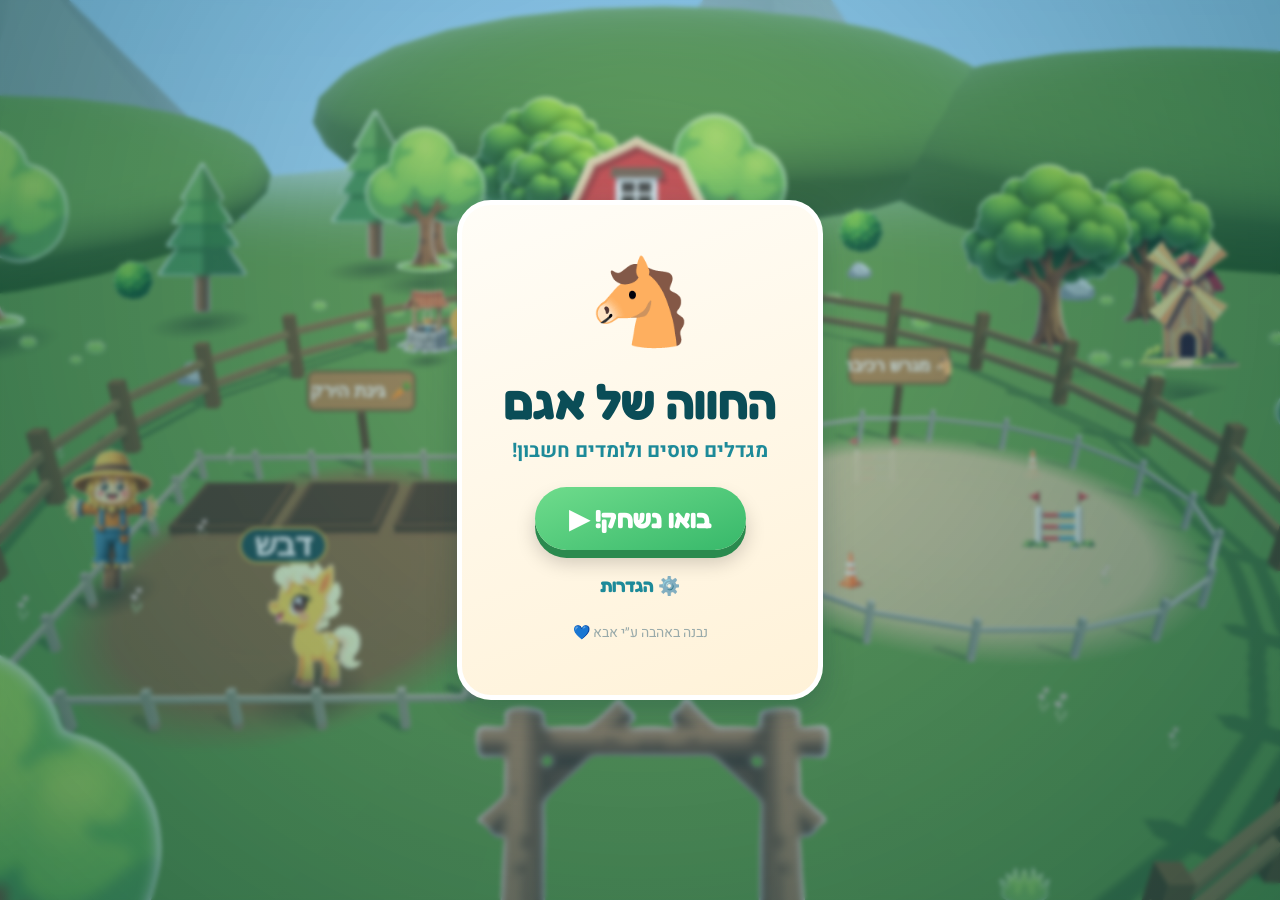
==== index.html @ 4f9771f7 "Agam's Horse Farm — 3D FarmVille-style math game for kids (Hebrew) 3D Three.js horse farm where ever" ====
<!DOCTYPE html>
<html lang="he" dir="rtl">
<head>
  <meta charset="UTF-8">
  <meta name="viewport" content="width=device-width, initial-scale=1.0, maximum-scale=1.0, user-scalable=no">
  <meta name="theme-color" content="#7ec8e3">
  <title>החווה של אגם 🐴</title>
  <link rel="stylesheet" href="css/style.css">
  <link rel="preconnect" href="https://fonts.googleapis.com">
  <link href="https://fonts.googleapis.com/css2?family=Heebo:wght@400;700;900&family=Fredoka:wght@500;600;700&display=swap" rel="stylesheet">
  <script type="importmap">
  {
    "imports": {
      "three": "./js/lib/three.module.min.js",
      "three/addons/": "./js/lib/addons/"
    }
  }
  </script>
</head>
<body>
  <canvas id="scene"></canvas>
  <div id="ui"></div>
  <div id="loading" class="loading-screen">
    <div class="spinner">🐴</div>
    <p>טוען את החווה...</p>
  </div>
  <script>
    // הסרת מסך טעינה — חסין: דעיכה ואז הסרה מוחלטת מה-DOM
    function hideLoader() {
      const l = document.getElementById('loading');
      if (!l) return;
      l.classList.add('hidden');
      setTimeout(() => { if (l && l.parentNode) l.parentNode.removeChild(l); }, 600);
    }
    window.addEventListener('load', () => setTimeout(hideLoader, 500));
    // גיבוי: גם אם load מתעכב, נסיר אחרי 3.5 שניות
    setTimeout(hideLoader, 3500);
  </script>
  <script type="module" src="js/main.js"></script>
</body>
</html>
---- css/style.css ----
/* === החווה של אגם — עיצוב === */
:root{
  --sky:#7ec8e3; --grass:#7ec850; --sun:#ffd24a;
  --petrol:#0a4d57; --teal:#1d8a99; --cream:#fff7e6;
  --pink:#ff8fb1; --gold:#ffcf4d; --green:#5fbf5f; --red:#ef6b6b;
  --ink:#0a3540;
  --shadow:0 10px 30px rgba(10,53,64,.25);
}
*{box-sizing:border-box;-webkit-tap-highlight-color:transparent;}
html,body{margin:0;height:100%;overflow:hidden;font-family:'Heebo',sans-serif;background:#a7d8ff;}
canvas#scene{position:fixed;inset:0;width:100%;height:100%;display:block;touch-action:none;}

#ui{position:fixed;inset:0;pointer-events:none;z-index:10;}
#ui button{font-family:'Fredoka','Heebo',sans-serif;cursor:pointer;border:none;}
.hidden{display:none !important;}

/* ---- מסך טעינה ---- */
.loading-screen{position:fixed;inset:0;z-index:50;display:flex;flex-direction:column;
  align-items:center;justify-content:center;background:linear-gradient(160deg,#7ec8e3,#bfe9c9);
  color:#fff;transition:opacity .5s;}
.loading-screen.hidden{opacity:0;pointer-events:none;display:flex !important;}
.spinner{font-size:80px;animation:bounce 1s infinite;}
.loading-screen p{font-size:22px;font-weight:700;text-shadow:0 2px 6px rgba(0,0,0,.2);}

/* ---- מסכים כלליים ---- */
.screen{position:fixed;inset:0;display:flex;align-items:center;justify-content:center;
  pointer-events:auto;z-index:20;}
.title-screen{background:radial-gradient(circle at 50% 30%,rgba(126,200,227,.25),rgba(10,77,87,.55));
  backdrop-filter:blur(2px);}
.title-card{background:linear-gradient(160deg,#fffdf7,#fff2d8);border-radius:34px;padding:38px 42px;
  text-align:center;box-shadow:var(--shadow);max-width:90vw;border:5px solid #fff;animation:pop .5s;}
.title-emoji{font-size:84px;animation:bounce 2s infinite;}
.game-title{font-family:'Fredoka';font-size:48px;color:var(--petrol);margin:6px 0;font-weight:700;}
.game-sub{font-size:20px;color:var(--teal);margin:0 0 22px;font-weight:700;}
.credit{font-size:14px;color:#9aa;margin-top:18px;}

.btn-big{font-size:26px;font-weight:700;color:#fff;background:linear-gradient(160deg,#ffb14d,#ff8a3d);
  padding:16px 34px;border-radius:40px;box-shadow:0 8px 0 #d9722a,0 12px 20px rgba(0,0,0,.2);
  transition:transform .1s,box-shadow .1s;display:block;margin:0 auto;}
.btn-big:active{transform:translateY(4px);box-shadow:0 4px 0 #d9722a;}
.btn-play{background:linear-gradient(160deg,#6fdc8c,#37b86a);box-shadow:0 8px 0 #2a8a4e,0 12px 20px rgba(0,0,0,.2);}
.btn-play:active{box-shadow:0 4px 0 #2a8a4e;}
.btn-ghost{margin-top:16px;background:transparent;color:var(--teal);font-size:18px;font-weight:700;
  padding:8px 16px;border-radius:20px;}

/* ---- HUD ---- */
.hud{position:fixed;inset:0;pointer-events:none;}
.topbar{position:absolute;top:0;left:0;right:0;display:flex;gap:10px;padding:12px 14px;
  align-items:flex-start;}
.stat{pointer-events:auto;background:rgba(255,255,255,.92);border-radius:22px;padding:8px 16px;
  display:flex;align-items:center;gap:8px;font-weight:900;font-size:22px;color:var(--ink);
  box-shadow:var(--shadow);border:3px solid #fff;}
.stat .ic{font-size:24px;}
.stat.level{flex-direction:column;align-items:stretch;gap:4px;min-width:120px;}
.stat.level>span:first-child{display:none;}
.stat.level{flex-direction:row;}
.xpbar{height:10px;width:70px;background:#e6e0cf;border-radius:6px;overflow:hidden;}
.xpfill{height:100%;width:0;background:linear-gradient(90deg,#ffd24a,#ff9d3d);transition:width .4s;}
.streak{background:linear-gradient(160deg,#ffd0a0,#ff9e6b);color:#7a2e00;}
.gear{pointer-events:auto;margin-right:auto;background:rgba(255,255,255,.92);width:48px;height:48px;
  border-radius:50%;font-size:24px;box-shadow:var(--shadow);border:3px solid #fff;}
.gear:active{transform:scale(.92);}

.bottombar{position:absolute;bottom:0;left:0;right:0;display:flex;align-items:center;
  justify-content:space-between;padding:14px 16px;gap:12px;}
.tip{pointer-events:none;background:rgba(10,77,87,.82);color:#fff;padding:10px 18px;border-radius:22px;
  font-size:17px;font-weight:700;box-shadow:var(--shadow);}
.btn-buy{pointer-events:auto;font-size:20px;font-weight:700;color:#fff;
  background:linear-gradient(160deg,#7bd0e0,#1d8a99);padding:14px 22px;border-radius:30px;
  box-shadow:0 6px 0 #126370,0 8px 16px rgba(0,0,0,.2);}
.btn-buy:active{transform:translateY(3px);box-shadow:0 3px 0 #126370;}

/* ---- שכבות כיסוי / כרטיסים ---- */
.overlay{position:fixed;inset:0;z-index:30;display:flex;align-items:center;justify-content:center;
  background:rgba(10,53,64,.45);pointer-events:auto;padding:16px;animation:fade .2s;}
.overlay.light{background:rgba(10,53,64,.3);}
.card{background:linear-gradient(165deg,#fffdf7,#fff1d6);border-radius:30px;padding:22px;
  width:min(440px,94vw);box-shadow:var(--shadow);border:5px solid #fff;position:relative;animation:pop .25s;}
.close{position:absolute;top:12px;left:14px;width:40px;height:40px;border-radius:50%;
  background:#ffe2e2;color:#d34a4a;font-size:20px;font-weight:900;box-shadow:0 3px 8px rgba(0,0,0,.15);}
.close:active{transform:scale(.9);}

/* כרטיס סוס */
.card-head{text-align:center;margin-bottom:14px;}
.big-face{font-size:54px;display:block;animation:bounce 2s infinite;}
.card-head h2{font-family:'Fredoka';font-size:30px;color:var(--petrol);margin:4px 0;}
.stage-tag{display:inline-block;background:var(--teal);color:#fff;font-weight:700;font-size:14px;
  padding:4px 14px;border-radius:14px;}
.bars{margin:8px 4px 16px;}
.barrow{display:flex;align-items:center;gap:10px;margin:8px 0;}
.barlbl{width:92px;font-size:15px;font-weight:700;color:var(--ink);}
.bartrack{flex:1;height:16px;background:#eee4cf;border-radius:10px;overflow:hidden;}
.barfill{height:100%;border-radius:10px;transition:width .4s;}
.acts{display:grid;grid-template-columns:1fr 1fr;gap:12px;}
.act{background:#fff;border-radius:22px;padding:14px 8px;display:flex;flex-direction:column;
  align-items:center;gap:6px;box-shadow:0 5px 0 #e7d8b0,0 8px 14px rgba(0,0,0,.1);
  transition:transform .1s,box-shadow .1s;position:relative;}
.act:active{transform:translateY(3px);box-shadow:0 2px 0 #e7d8b0;}
.act-ic{font-size:40px;}
.act-lbl{font-size:18px;font-weight:700;color:var(--petrol);}
.act.locked{opacity:.7;filter:grayscale(.4);}
.lock{font-size:12px;color:#b08;font-weight:700;}

/* ---- חלון תרגיל ---- */
.math-card{width:min(480px,95vw);}
.math-top{display:flex;justify-content:space-between;align-items:center;margin:6px 38px 6px 44px;}
.math-act{background:var(--gold);color:#7a4d00;font-weight:700;font-size:16px;padding:6px 16px;border-radius:16px;}
.speaker{background:#e8f4ff;width:44px;height:44px;border-radius:50%;font-size:22px;box-shadow:0 3px 8px rgba(0,0,0,.12);}
.speaker:active{transform:scale(.9);}
.question{text-align:center;font-family:'Fredoka';font-size:34px;font-weight:700;color:var(--petrol);
  margin:14px 8px;line-height:1.3;}
.visual{display:flex;justify-content:center;margin:6px 0 16px;min-height:10px;}
.emoji-row{display:flex;flex-wrap:wrap;align-items:center;justify-content:center;gap:6px;max-width:100%;}
.em{font-size:38px;line-height:1;transition:opacity .3s;}
.em.gone{opacity:.22;position:relative;}
.em.gone::after{content:"✖";position:absolute;inset:0;display:flex;align-items:center;
  justify-content:center;color:#e04a4a;font-size:30px;font-weight:900;}
.grp{display:inline-flex;flex-wrap:wrap;gap:4px;padding:6px 10px;background:rgba(255,255,255,.6);border-radius:16px;}
.opsign{font-size:30px;margin:0 4px;}
.choices{display:grid;grid-template-columns:1fr 1fr;gap:14px;margin:6px 4px;}
.choice{font-family:'Fredoka';font-size:38px;font-weight:700;color:var(--petrol);background:#fff;
  border-radius:22px;padding:18px 0;box-shadow:0 6px 0 #e7d8b0,0 8px 14px rgba(0,0,0,.1);
  transition:transform .08s,box-shadow .08s,background .2s;}
.choice:active{transform:translateY(3px);box-shadow:0 3px 0 #e7d8b0;}
.choice.correct{background:linear-gradient(160deg,#8ce99a,#4cc46a);color:#fff;box-shadow:0 6px 0 #2f8a4a;animation:pop .3s;}
.choice.wrong{background:#ffd9d9;animation:shake .4s;}
.choice.glow{box-shadow:0 0 0 4px #ffd24a,0 6px 0 #e7d8b0;animation:glowpulse 1s infinite;}
.hint-btn{display:block;margin:8px auto 0;background:#fff3cf;color:#a07400;font-weight:700;font-size:16px;
  padding:8px 20px;border-radius:18px;box-shadow:0 3px 8px rgba(0,0,0,.1);}
.hint-text{text-align:center;margin-top:10px;color:var(--teal);font-weight:700;font-size:17px;
  background:#eef9ff;padding:8px 14px;border-radius:14px;}

/* ---- הודעות ---- */
.toast{position:fixed;top:80px;left:50%;transform:translateX(-50%);
  background:rgba(10,77,87,.92);color:#fff;font-weight:700;font-size:18px;padding:12px 24px;
  border-radius:24px;box-shadow:var(--shadow);z-index:40;opacity:0;transition:opacity .35s,top .35s;pointer-events:none;
  white-space:nowrap;max-width:90vw;overflow:hidden;text-overflow:ellipsis;}
.toast.show{opacity:1;top:96px;}
.toast.big{font-size:22px;background:linear-gradient(160deg,#ffb14d,#ff7a3d);top:42%;}
.toast.big.show{top:40%;}

/* ---- עלייה ברמה ---- */
.celebrate{background:rgba(10,53,64,.6);}
.levelup{background:linear-gradient(165deg,#fff7e0,#ffe1a8);border-radius:30px;padding:34px 40px;
  text-align:center;box-shadow:var(--shadow);border:5px solid #fff;animation:pop .4s;}
.lu-star{font-size:88px;animation:spin 2s linear infinite;}
.levelup h2{font-family:'Fredoka';font-size:34px;color:#d9722a;margin:8px 0;}
.levelup p{font-size:20px;color:var(--petrol);font-weight:700;margin-bottom:18px;}

/* ---- הגדרות ---- */
.settings-card h2{font-family:'Fredoka';text-align:center;color:var(--petrol);margin:6px 0 18px;}
.set-row{display:flex;align-items:center;justify-content:space-between;padding:10px 6px;
  border-bottom:2px dashed #eadfc4;font-size:18px;font-weight:700;color:var(--ink);}
.age-pick{display:flex;gap:8px;}
.age-pick button{width:46px;height:46px;border-radius:50%;font-size:20px;font-weight:700;
  background:#fff;color:var(--teal);box-shadow:0 3px 8px rgba(0,0,0,.12);}
.age-pick button.on{background:var(--teal);color:#fff;transform:scale(1.05);}
.toggle{background:var(--green);color:#fff;font-weight:700;font-size:16px;padding:8px 20px;border-radius:18px;}
.toggle.off{background:#c9c9c9;}
.btn-reset{display:block;width:100%;margin-top:18px;background:#ffe2e2;color:#d34a4a;font-weight:700;
  font-size:17px;padding:12px;border-radius:20px;}

/* ---- חשבון / ענן ---- */
.auth-block{margin-top:14px;padding-top:12px;border-top:2px dashed #eadfc4;}
.auth-title{font-weight:700;color:var(--petrol);font-size:17px;margin-bottom:4px;}
.auth-note{font-size:13px;color:#8a8a7a;margin-bottom:10px;line-height:1.4;}
.auth-status{font-size:16px;color:var(--petrol);margin-bottom:10px;}
.auth-in{display:block;width:100%;margin:6px 0;padding:11px 14px;border-radius:14px;border:2px solid #e6dcc2;
  font-size:16px;font-family:'Heebo',sans-serif;background:#fffdf8;}
.auth-in:focus{outline:none;border-color:var(--teal);}
.auth-row{display:flex;gap:10px;margin-top:8px;}
.auth-btn{flex:1;font-weight:700;font-size:16px;padding:11px;border-radius:16px;color:#fff;}
.auth-btn.up{background:linear-gradient(160deg,#6fdc8c,#37b86a);box-shadow:0 4px 0 #2a8a4e;}
.auth-btn.in{background:linear-gradient(160deg,#7bd0e0,#1d8a99);box-shadow:0 4px 0 #126370;}
.auth-btn.out{width:100%;background:#ffe2e2;color:#d34a4a;}
.auth-btn:active{transform:translateY(2px);}
.auth-msg{margin-top:8px;font-size:14px;font-weight:700;min-height:18px;text-align:center;}
.auth-msg.ok{color:#2a8a4e;}
.auth-msg.err{color:#d34a4a;}

/* ---- אנימציות ---- */
@keyframes bounce{0%,100%{transform:translateY(0)}50%{transform:translateY(-12px)}}
@keyframes pop{0%{transform:scale(.7);opacity:0}100%{transform:scale(1);opacity:1}}
@keyframes fade{from{opacity:0}to{opacity:1}}
@keyframes shake{0%,100%{transform:translateX(0)}25%{transform:translateX(-8px)}75%{transform:translateX(8px)}}
@keyframes spin{from{transform:rotate(0)}to{transform:rotate(360deg)}}
@keyframes glowpulse{0%,100%{box-shadow:0 0 0 4px #ffd24a,0 6px 0 #e7d8b0}50%{box-shadow:0 0 0 8px #ffe48a,0 6px 0 #e7d8b0}}

/* ---- חנות ---- */
.shop-card{width:min(560px,96vw);max-height:90vh;display:flex;flex-direction:column;}
.shop-title{font-family:'Fredoka';text-align:center;color:var(--petrol);margin:2px 0 4px;}
.coin-pill{align-self:center;background:var(--gold);color:#7a4d00;font-weight:900;font-size:18px;
  padding:4px 18px;border-radius:18px;margin-bottom:10px;}
.shop-tabs{display:flex;gap:6px;justify-content:center;flex-wrap:wrap;margin-bottom:12px;}
.shop-tab{background:#fff;color:var(--teal);font-weight:700;font-size:15px;padding:8px 12px;border-radius:16px;
  box-shadow:0 3px 7px rgba(0,0,0,.1);}
.shop-tab.on{background:var(--teal);color:#fff;}
.shop-grid{display:grid;grid-template-columns:repeat(3,1fr);gap:12px;overflow-y:auto;padding:4px;}
.shop-item{background:#fff;border-radius:18px;padding:10px 6px;display:flex;flex-direction:column;
  align-items:center;gap:6px;box-shadow:0 4px 0 #e7d8b0,0 6px 12px rgba(0,0,0,.08);}
.shop-thumb{width:74px;height:74px;display:flex;align-items:center;justify-content:center;position:relative;}
.shop-thumb img{max-width:100%;max-height:100%;object-fit:contain;}
.thumb-emoji{position:absolute;font-size:40px;}
.shop-name{font-size:15px;font-weight:700;color:var(--petrol);text-align:center;line-height:1.1;min-height:32px;
  display:flex;align-items:center;}
.buy-btn{background:linear-gradient(160deg,#6fdc8c,#37b86a);color:#fff;font-weight:700;font-size:16px;
  padding:8px 16px;border-radius:16px;box-shadow:0 4px 0 #2a8a4e;}
.buy-btn:active{transform:translateY(2px);box-shadow:0 2px 0 #2a8a4e;}
.buy-btn.cant{background:#cfcfcf;box-shadow:0 4px 0 #a8a8a8;}
.shop-empty{grid-column:1/-1;text-align:center;font-size:20px;font-weight:700;color:var(--teal);padding:30px;}

/* ---- בורר גידול ---- */
.crop-card{width:min(440px,94vw);}
.crop-card h2{font-family:'Fredoka';text-align:center;color:var(--petrol);margin:6px 0 14px;}
.crop-grid{display:grid;grid-template-columns:1fr 1fr;gap:12px;max-height:60vh;overflow-y:auto;padding:2px;}
.crop-opt{background:#fff;border-radius:18px;padding:12px 6px;display:flex;flex-direction:column;
  align-items:center;gap:4px;box-shadow:0 4px 0 #e7d8b0,0 6px 12px rgba(0,0,0,.08);}
.crop-opt:active{transform:translateY(2px);box-shadow:0 2px 0 #e7d8b0;}
.crop-opt img{width:60px;height:60px;object-fit:contain;}
.crop-name{font-size:18px;font-weight:700;color:var(--petrol);}
.crop-cost{font-size:15px;font-weight:700;color:#a07400;background:#fff3cf;padding:2px 12px;border-radius:12px;}
.crop-opt.cant,.shop-item .buy-btn.cant{opacity:.7;}

@media (max-width:420px){
  .game-title{font-size:38px;}
  .question{font-size:28px;}
  .choice{font-size:32px;}
  .act-ic{font-size:34px;}
  .shop-grid{grid-template-columns:repeat(2,1fr);}
}
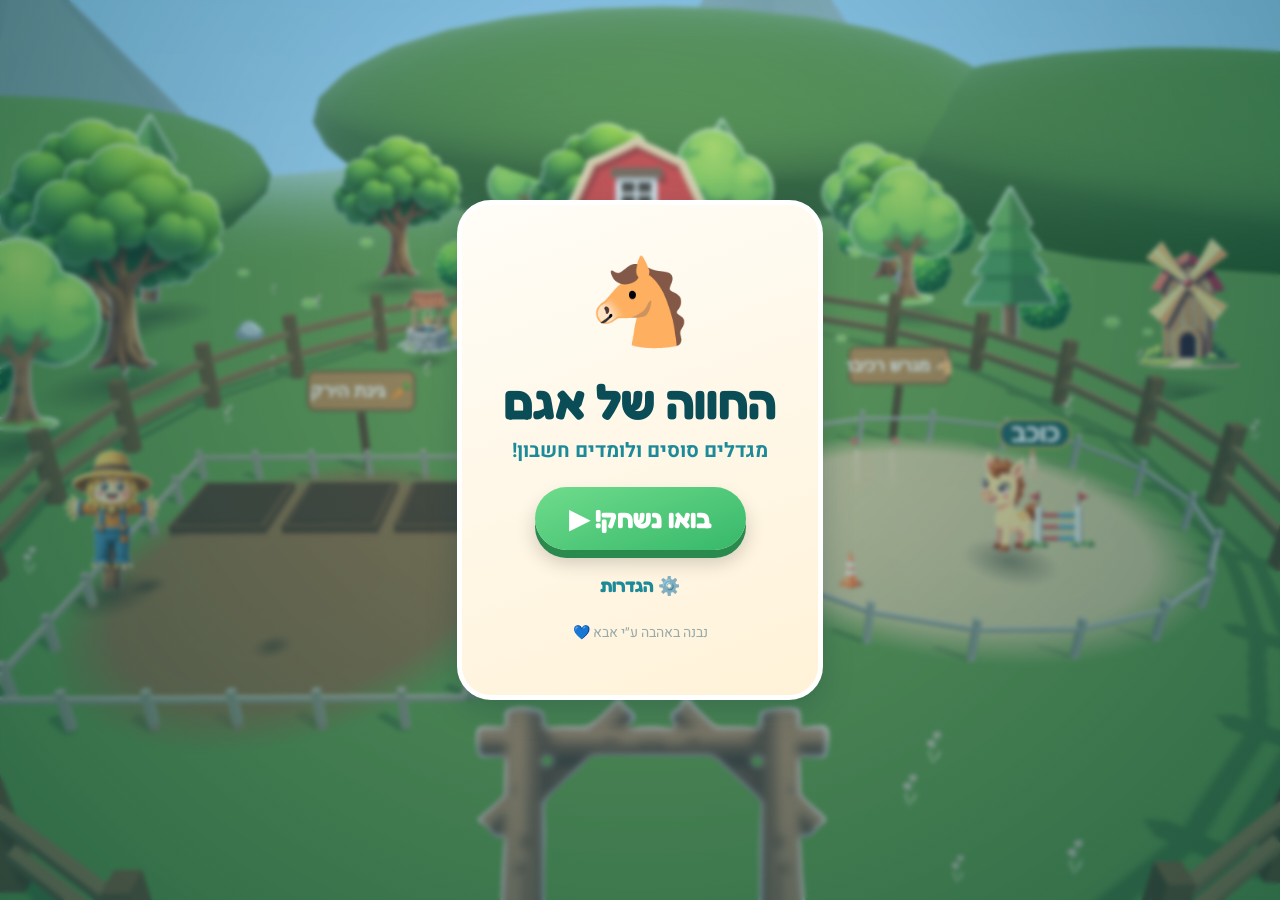
==== commit 46280914: "Day/night cycle + PWA (installable, offline) + fullscreen - Smooth ~4min day/night cycle: sky tint, " ====
--- a/index.html
+++ b/index.html
@@ -5,6 +5,12 @@
   <meta name="viewport" content="width=device-width, initial-scale=1.0, maximum-scale=1.0, user-scalable=no">
   <meta name="theme-color" content="#7ec8e3">
   <title>החווה של אגם 🐴</title>
+  <link rel="manifest" href="manifest.webmanifest">
+  <link rel="apple-touch-icon" href="assets/icon-180.png">
+  <meta name="mobile-web-app-capable" content="yes">
+  <meta name="apple-mobile-web-app-capable" content="yes">
+  <meta name="apple-mobile-web-app-status-bar-style" content="black-translucent">
+  <meta name="apple-mobile-web-app-title" content="החווה של אגם">
   <link rel="stylesheet" href="css/style.css">
   <link rel="preconnect" href="https://fonts.googleapis.com">
   <link href="https://fonts.googleapis.com/css2?family=Heebo:wght@400;700;900&family=Fredoka:wght@500;600;700&display=swap" rel="stylesheet">
@@ -35,6 +41,10 @@
     window.addEventListener('load', () => setTimeout(hideLoader, 500));
     // גיבוי: גם אם load מתעכב, נסיר אחרי 3.5 שניות
     setTimeout(hideLoader, 3500);
+    // Service Worker — עבודה גם בלי אינטרנט
+    if ('serviceWorker' in navigator) {
+      window.addEventListener('load', () => navigator.serviceWorker.register('sw.js').catch(() => {}));
+    }
   </script>
   <script type="module" src="js/main.js"></script>
 </body>
--- a/css/style.css
+++ b/css/style.css
@@ -57,7 +57,8 @@
 .xpbar{height:10px;width:70px;background:#e6e0cf;border-radius:6px;overflow:hidden;}
 .xpfill{height:100%;width:0;background:linear-gradient(90deg,#ffd24a,#ff9d3d);transition:width .4s;}
 .streak{background:linear-gradient(160deg,#ffd0a0,#ff9e6b);color:#7a2e00;}
-.gear{pointer-events:auto;margin-right:auto;background:rgba(255,255,255,.92);width:48px;height:48px;
+.left-tools{margin-right:auto;display:flex;gap:8px;pointer-events:none;}
+.gear{pointer-events:auto;background:rgba(255,255,255,.92);width:48px;height:48px;
   border-radius:50%;font-size:24px;box-shadow:var(--shadow);border:3px solid #fff;}
 .gear:active{transform:scale(.92);}
 
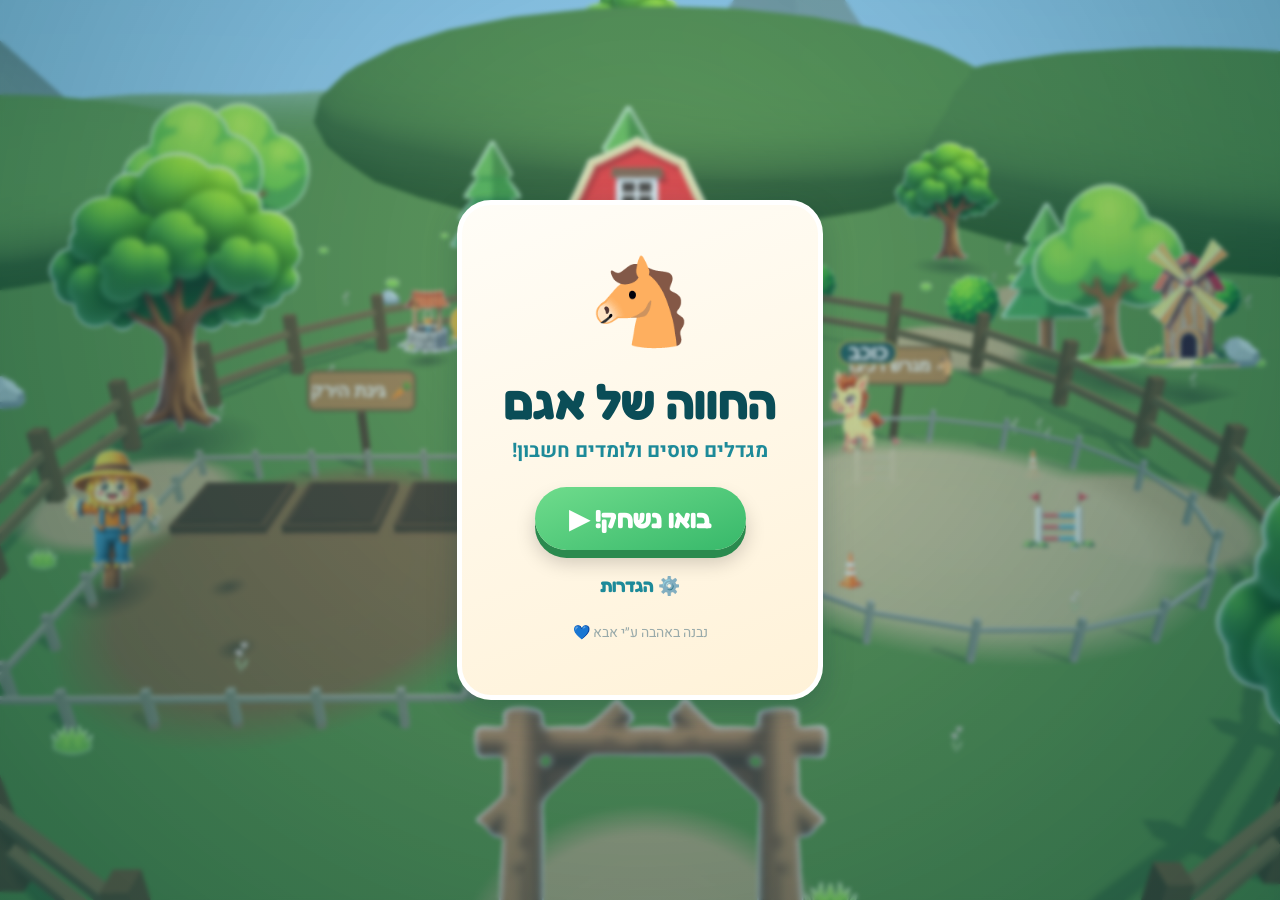
==== commit a4df1361: "עולם חברתי: שער כניסה + חוות לכל חברה + ביקורים - דף הבית הוא עכשיו הרשמה/כניסה (שם, מייל, סיסמה) - " ====
--- a/index.html
+++ b/index.html
@@ -38,9 +38,9 @@
       l.classList.add('hidden');
       setTimeout(() => { if (l && l.parentNode) l.parentNode.removeChild(l); }, 600);
     }
-    window.addEventListener('load', () => setTimeout(hideLoader, 500));
-    // גיבוי: גם אם load מתעכב, נסיר אחרי 3.5 שניות
-    setTimeout(hideLoader, 3500);
+    window.hideLoader = hideLoader;   // main.js מסיר כשמסך הפתיחה/כניסה מוכן
+    // גיבוי: גם אם boot נתקע, נסיר אחרי 9 שניות
+    setTimeout(hideLoader, 9000);
     // Service Worker — עבודה גם בלי אינטרנט
     if ('serviceWorker' in navigator) {
       window.addEventListener('load', () => navigator.serviceWorker.register('sw.js').catch(() => {}));
--- a/css/style.css
+++ b/css/style.css
@@ -179,6 +179,44 @@
 .auth-msg.ok{color:#2a8a4e;}
 .auth-msg.err{color:#d34a4a;}
 
+/* ---- כפתור כיף + תפריט ---- */
+.btn-fun{pointer-events:auto;width:54px;height:54px;border-radius:50%;font-size:26px;
+  background:linear-gradient(160deg,#ffd76a,#ff9e3d);box-shadow:0 5px 0 #d9722a,0 6px 12px rgba(0,0,0,.2);}
+.btn-fun:active{transform:translateY(3px);box-shadow:0 2px 0 #d9722a;}
+.fun-card{width:min(380px,92vw);text-align:center;}
+.fun-card h2{font-family:'Fredoka';color:var(--petrol);margin:6px 0 16px;}
+.fun-opt{display:block;width:100%;margin:10px 0;font-size:20px;font-weight:700;color:#fff;padding:16px;
+  border-radius:20px;background:linear-gradient(160deg,#7bd0e0,#1d8a99);box-shadow:0 5px 0 #126370;}
+.fun-opt:active{transform:translateY(3px);box-shadow:0 2px 0 #126370;}
+
+/* ---- משימות ---- */
+.quests-card{width:min(440px,94vw);}
+.quests-card h2{font-family:'Fredoka';text-align:center;color:var(--petrol);margin:6px 0 14px;}
+.quest{background:#fff;border-radius:18px;padding:12px 14px;margin:10px 0;box-shadow:0 4px 0 #e7d8b0;}
+.quest.done{background:#eafbe9;}
+.quest-top{display:flex;justify-content:space-between;font-weight:700;color:var(--ink);font-size:16px;}
+.qnum{color:var(--teal);}
+.qbar{height:12px;background:#eee4cf;border-radius:8px;overflow:hidden;margin:8px 0 4px;}
+.qfill{height:100%;background:linear-gradient(90deg,#ffd24a,#ff9d3d);border-radius:8px;transition:width .4s;}
+.quest-reward{font-size:13px;color:#a07400;font-weight:700;}
+
+/* ---- גלגל מזל ---- */
+.spin-card{width:min(380px,92vw);text-align:center;}
+.spin-card h2{font-family:'Fredoka';color:var(--petrol);margin:6px 0 14px;}
+.wheel-wrap{display:flex;justify-content:center;margin:10px 0;}
+.wheel{width:140px;height:140px;border-radius:50%;font-size:64px;display:flex;align-items:center;justify-content:center;
+  background:conic-gradient(#ffd24a,#ff9e3d,#6fdc8c,#7bd0e0,#ff8fb1,#ffd24a);box-shadow:0 6px 16px rgba(0,0,0,.2);
+  border:6px solid #fff;}
+.spin-msg{font-size:18px;font-weight:700;color:var(--petrol);margin:12px 0;min-height:24px;}
+@keyframes spinwheel{0%{transform:rotate(0)}100%{transform:rotate(1440deg)}}
+
+/* ---- פס מירוץ ---- */
+.race-bar{position:fixed;top:74px;left:50%;transform:translateX(-50%);width:min(560px,92vw);z-index:35;pointer-events:none;}
+.race-track{direction:ltr;position:relative;height:46px;background:rgba(255,255,255,.92);border-radius:23px;
+  border:3px solid #fff;box-shadow:var(--shadow);}
+.race-horse{position:absolute;left:0;top:50%;transform:translateY(-50%);font-size:32px;transition:left .35s ease-out;}
+.race-flag{position:absolute;right:8px;top:50%;transform:translateY(-50%);font-size:28px;}
+
 /* ---- אנימציות ---- */
 @keyframes bounce{0%,100%{transform:translateY(0)}50%{transform:translateY(-12px)}}
 @keyframes pop{0%{transform:scale(.7);opacity:0}100%{transform:scale(1);opacity:1}}
@@ -210,6 +248,18 @@
 .buy-btn.cant{background:#cfcfcf;box-shadow:0 4px 0 #a8a8a8;}
 .shop-empty{grid-column:1/-1;text-align:center;font-size:20px;font-weight:700;color:var(--teal);padding:30px;}
 
+/* מוכרת + בועת דיבור */
+.shop-keeper{display:flex;align-items:center;gap:10px;margin:2px 0 8px;}
+.shop-keeper img{width:78px;height:78px;object-fit:contain;flex-shrink:0;animation:bob 2.5s ease-in-out infinite;}
+@keyframes bob{0%,100%{transform:translateY(0)}50%{transform:translateY(-5px)}}
+.keeper-bubble{flex:1;background:#fff;border:3px solid var(--gold);border-radius:18px;padding:9px 14px;
+  font-size:15px;font-weight:700;color:var(--petrol);box-shadow:0 3px 8px rgba(0,0,0,.1);min-height:24px;}
+/* מדפי עץ */
+.shop-grid.shelf{background:linear-gradient(180deg,#c89a5e,#b3823f);
+  background-image:repeating-linear-gradient(180deg,rgba(0,0,0,0) 0,rgba(0,0,0,0) 86px,rgba(90,60,25,.55) 86px,rgba(90,60,25,.55) 94px);
+  border-radius:16px;padding:14px 12px;box-shadow:inset 0 2px 10px rgba(0,0,0,.25);}
+.shop-grid.shelf .shop-item{box-shadow:0 5px 0 #8a5a2b,0 7px 10px rgba(0,0,0,.18);}
+
 /* ---- בורר גידול ---- */
 .crop-card{width:min(440px,94vw);}
 .crop-card h2{font-family:'Fredoka';text-align:center;color:var(--petrol);margin:6px 0 14px;}
@@ -222,6 +272,47 @@
 .crop-cost{font-size:15px;font-weight:700;color:#a07400;background:#fff3cf;padding:2px 12px;border-radius:12px;}
 .crop-opt.cant,.shop-item .buy-btn.cant{opacity:.7;}
 
+/* ---- הלבשת סוס ---- */
+.dress-btn{display:block;width:100%;margin-top:12px;background:linear-gradient(160deg,#ff9ed0,#ff6fae);color:#fff;
+  font-weight:700;font-size:17px;padding:12px;border-radius:18px;box-shadow:0 4px 0 #cc4f88;}
+.dress-btn:active{transform:translateY(2px);box-shadow:0 2px 0 #cc4f88;}
+.acc-card{width:min(380px,92vw);text-align:center;}
+.acc-card h2{font-family:'Fredoka';color:var(--petrol);margin:6px 0 14px;}
+.acc-grid{display:grid;grid-template-columns:repeat(4,1fr);gap:10px;}
+.acc-opt{font-size:34px;padding:12px 0;border-radius:16px;background:#fff;box-shadow:0 4px 0 #e7d8b0;}
+.acc-opt.on{background:#fff3cf;box-shadow:0 0 0 3px var(--gold),0 4px 0 #e7d8b0;}
+.acc-opt.none{color:#d34a4a;}
+.acc-opt:active{transform:translateY(2px);}
+
+/* ---- מפת העולם הפתוח ---- */
+.map-card{width:min(440px,94vw);}
+.map-card h2{font-family:'Fredoka';text-align:center;color:var(--petrol);margin:6px 0 16px;}
+.map-grid{display:grid;grid-template-columns:1fr 1fr;gap:14px;}
+.map-area{background:linear-gradient(160deg,#bfe9c9,#8fd6a8);border-radius:22px;padding:18px 8px;
+  display:flex;flex-direction:column;align-items:center;gap:6px;box-shadow:0 5px 0 #5fa877;}
+.map-area:active{transform:translateY(3px);box-shadow:0 2px 0 #5fa877;}
+.map-area.here{background:linear-gradient(160deg,#ffe6a0,#ffce5e);box-shadow:0 5px 0 #d9a82a;}
+.map-area.locked{filter:grayscale(.6);opacity:.7;}
+.map-emoji{font-size:46px;}
+.map-name{font-size:20px;font-weight:900;color:var(--petrol);}
+.map-tag{font-size:13px;font-weight:700;color:#0a4d57;background:rgba(255,255,255,.6);padding:3px 12px;border-radius:12px;}
+
+/* ---- מחוון מיקום ---- */
+.loc-chip{position:absolute;top:70px;left:50%;transform:translateX(-50%);pointer-events:none;z-index:11;
+  background:rgba(255,255,255,.92);border:3px solid #fff;border-radius:20px;padding:6px 18px;
+  font-weight:900;font-size:17px;color:var(--petrol);box-shadow:var(--shadow);white-space:nowrap;}
+
+/* ---- יומן הרפתקאות ---- */
+.journal-card{width:min(440px,94vw);max-height:88vh;overflow-y:auto;}
+.journal-card h2{font-family:'Fredoka';text-align:center;color:var(--petrol);margin:6px 0 8px;}
+.jprogress{text-align:center;font-weight:700;color:var(--teal);margin-bottom:14px;font-size:15px;}
+.jrow{display:flex;align-items:center;flex-wrap:wrap;gap:8px;background:#fff;border-radius:16px;padding:10px 12px;margin:8px 0;box-shadow:0 3px 0 #e7d8b0;}
+.jrow.unseen{opacity:.6;}
+.jemoji{font-size:30px;}
+.jname{font-weight:700;color:var(--petrol);font-size:16px;flex:1;min-width:80px;}
+.jcount{font-size:13px;color:var(--teal);font-weight:700;}
+.jnext{font-size:12px;color:#a07400;font-weight:700;background:#fff3cf;padding:2px 8px;border-radius:10px;}
+
 @media (max-width:420px){
   .game-title{font-size:38px;}
   .question{font-size:28px;}
@@ -229,3 +320,55 @@
   .act-ic{font-size:34px;}
   .shop-grid{grid-template-columns:repeat(2,1fr);}
 }
+
+/* ---- דוח להורה ---- */
+.btn-report{display:block;width:100%;margin-top:14px;background:#e7f3f5;color:var(--teal);
+  font-weight:700;font-size:17px;border:none;border-radius:16px;padding:12px;cursor:pointer;
+  box-shadow:0 3px 8px rgba(0,0,0,.1);}
+.btn-report:hover{filter:brightness(.97);}
+.report-card .rgrid{display:grid;grid-template-columns:repeat(3,1fr);gap:8px;margin:6px 0 14px;}
+.rchip{background:#fff;border-radius:14px;padding:10px 6px;text-align:center;box-shadow:0 3px 0 #e7d8b0;}
+.rchip b{display:block;font-family:'Fredoka';font-size:24px;color:var(--petrol);line-height:1;}
+.rchip span{font-size:12px;font-weight:700;color:var(--teal);}
+.rtitle{font-weight:700;color:var(--petrol);font-size:16px;margin:4px 2px 8px;}
+.prow{display:flex;align-items:center;gap:8px;background:#fff;border-radius:14px;
+  padding:8px 10px;margin:7px 0;box-shadow:0 3px 0 #e7d8b0;}
+.prow .pemoji{font-size:22px;}
+.prow .pname{font-weight:700;color:var(--petrol);font-size:14px;width:96px;flex:none;}
+.prow .qbar.prog{flex:1;margin:0;}
+.prow .ppct{font-weight:900;color:var(--ink);font-size:14px;width:40px;text-align:left;}
+.prow .pn{font-size:12px;color:var(--teal);font-weight:700;width:44px;text-align:left;}
+.qfill.good{background:linear-gradient(90deg,#5fbf5f,#8fd98f);}
+.qfill.ok{background:linear-gradient(90deg,#ffd24a,#ff9d3d);}
+.qfill.low{background:linear-gradient(90deg,#ef8a6b,#ef6b6b);}
+.radvice{margin-top:14px;background:#fff6df;border-radius:14px;padding:12px;
+  text-align:center;font-weight:700;color:var(--petrol);font-size:15px;box-shadow:0 3px 0 #e7d8b0;}
+
+/* ---- עולם חברתי: שער כניסה, חברות, ביקור ---- */
+.auth-card{width:min(420px,92vw);}
+.auth-card .auth-in{font-size:18px;padding:13px 16px;margin:8px 0;}
+.auth-tabs{display:flex;gap:8px;margin:4px 0 14px;}
+.auth-tab{flex:1;font-size:17px;font-weight:900;padding:11px;border-radius:18px;color:var(--teal);
+  background:#f2ecd9;box-shadow:inset 0 2px 4px rgba(0,0,0,.06);}
+.auth-tab.on{color:#fff;background:linear-gradient(160deg,#6fdc8c,#37b86a);box-shadow:0 4px 0 #2a8a4e;}
+.auth-card .btn-play{margin-top:10px;width:100%;font-size:22px;}
+.name-card{width:min(360px,92vw);text-align:center;}
+.name-card h2{font-family:'Fredoka';color:var(--petrol);margin:6px 0 8px;}
+.friends-card{width:min(420px,94vw);text-align:center;max-height:80vh;overflow-y:auto;}
+.friends-card h2{font-family:'Fredoka';color:var(--petrol);margin:6px 0 14px;}
+.friend-row{display:flex;align-items:center;gap:10px;width:100%;margin:10px 0;padding:13px 14px;
+  border-radius:20px;background:linear-gradient(160deg,#fff,#fdf3dd);box-shadow:0 4px 0 #e7d8b0;text-align:right;}
+.friend-row:active{transform:translateY(2px);box-shadow:0 2px 0 #e7d8b0;}
+.friend-face{font-size:32px;}
+.friend-name{flex:1;font-size:20px;font-weight:900;color:var(--petrol);}
+.friend-lvl{font-size:14px;font-weight:700;color:#b8860b;}
+.friend-go{font-size:14px;font-weight:900;color:#fff;background:linear-gradient(160deg,#7bd0e0,#1d8a99);
+  padding:7px 14px;border-radius:14px;box-shadow:0 3px 0 #126370;}
+.visit-banner{position:fixed;bottom:14px;left:50%;transform:translateX(-50%);z-index:30;
+  display:flex;align-items:center;gap:12px;background:rgba(255,255,255,.95);border:3px solid #fff;
+  border-radius:24px;padding:10px 18px;box-shadow:var(--shadow);font-size:16px;font-weight:700;color:var(--petrol);
+  max-width:94vw;white-space:nowrap;}
+.btn-home{font-size:16px;font-weight:900;color:#fff;padding:9px 16px;border-radius:16px;
+  background:linear-gradient(160deg,#ffb14d,#ff8a3d);box-shadow:0 4px 0 #d9722a;}
+.btn-home:active{transform:translateY(2px);box-shadow:0 2px 0 #d9722a;}
+.hud.visiting .btn-buy,.hud.visiting .btn-fun,.hud.visiting .tip{display:none;}
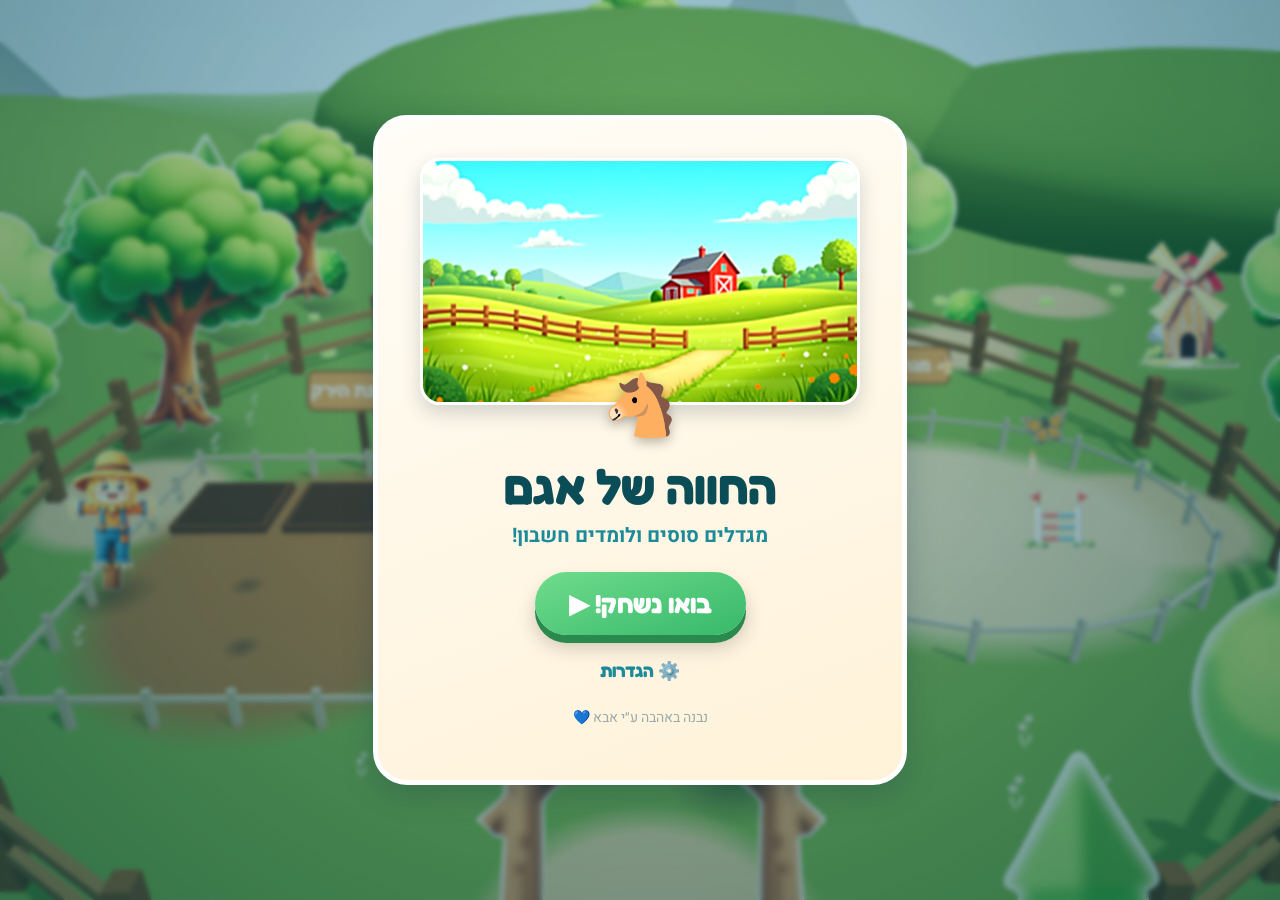
==== commit 119f0948: "feat: שדרוג ויזואלי חינמי (תאורה, אנימציה, חלקיקים, UI) - world.js: ACES tone mapping, צבע שמש דינמי" ====
--- a/index.html
+++ b/index.html
@@ -28,7 +28,9 @@
   <div id="ui"></div>
   <div id="loading" class="loading-screen">
     <div class="spinner">🐴</div>
+    <h2 class="load-title">החווה של אגם</h2>
     <p>טוען את החווה...</p>
+    <div class="load-bar"><i></i></div>
   </div>
   <script>
     // הסרת מסך טעינה — חסין: דעיכה ואז הסרה מוחלטת מה-DOM
--- a/css/style.css
+++ b/css/style.css
@@ -20,7 +20,10 @@
   color:#fff;transition:opacity .5s;}
 .loading-screen.hidden{opacity:0;pointer-events:none;display:flex !important;}
 .spinner{font-size:80px;animation:bounce 1s infinite;}
-.loading-screen p{font-size:22px;font-weight:700;text-shadow:0 2px 6px rgba(0,0,0,.2);}
+.loading-screen .load-title{font-family:'Fredoka',sans-serif;font-size:34px;font-weight:700;margin:4px 0 2px;text-shadow:0 2px 8px rgba(0,0,0,.25);}
+.loading-screen p{font-size:20px;font-weight:700;text-shadow:0 2px 6px rgba(0,0,0,.2);margin:2px 0 14px;}
+.load-bar{width:min(240px,70vw);height:10px;border-radius:8px;background:rgba(255,255,255,.35);overflow:hidden;box-shadow:inset 0 1px 3px rgba(0,0,0,.15);}
+.load-bar>i{display:block;height:100%;width:40%;border-radius:8px;background:linear-gradient(90deg,#ffd24a,#ff9d3d);animation:loadbar 1.2s ease-in-out infinite;}
 
 /* ---- מסכים כלליים ---- */
 .screen{position:fixed;inset:0;display:flex;align-items:center;justify-content:center;
@@ -29,7 +32,8 @@
   backdrop-filter:blur(2px);}
 .title-card{background:linear-gradient(160deg,#fffdf7,#fff2d8);border-radius:34px;padding:38px 42px;
   text-align:center;box-shadow:var(--shadow);max-width:90vw;border:5px solid #fff;animation:pop .5s;}
-.title-emoji{font-size:84px;animation:bounce 2s infinite;}
+.title-hero{width:min(440px,78vw);aspect-ratio:16/9;object-fit:cover;border-radius:20px;display:block;margin:0 auto 2px;box-shadow:0 8px 20px rgba(0,40,50,.18);border:3px solid #fff;}
+.title-emoji{font-size:60px;margin-top:-44px;position:relative;filter:drop-shadow(0 4px 6px rgba(0,0,0,.28));animation:bounce 2s infinite;}
 .game-title{font-family:'Fredoka';font-size:48px;color:var(--petrol);margin:6px 0;font-weight:700;}
 .game-sub{font-size:20px;color:var(--teal);margin:0 0 22px;font-weight:700;}
 .credit{font-size:14px;color:#9aa;margin-top:18px;}
@@ -51,11 +55,12 @@
   display:flex;align-items:center;gap:8px;font-weight:900;font-size:22px;color:var(--ink);
   box-shadow:var(--shadow);border:3px solid #fff;}
 .stat .ic{font-size:24px;}
+.stat.coins .ic{animation:coinpulse 2.4s ease-in-out infinite;display:inline-block;}
 .stat.level{flex-direction:column;align-items:stretch;gap:4px;min-width:120px;}
 .stat.level>span:first-child{display:none;}
 .stat.level{flex-direction:row;}
 .xpbar{height:10px;width:70px;background:#e6e0cf;border-radius:6px;overflow:hidden;}
-.xpfill{height:100%;width:0;background:linear-gradient(90deg,#ffd24a,#ff9d3d);transition:width .4s;}
+.xpfill{height:100%;width:0;background:linear-gradient(90deg,#ffd24a,#ffb03d,#ffd24a);background-size:200% 100%;transition:width .4s;animation:xpshine 2.2s linear infinite;}
 .streak{background:linear-gradient(160deg,#ffd0a0,#ff9e6b);color:#7a2e00;}
 .left-tools{margin-right:auto;display:flex;gap:8px;pointer-events:none;}
 .gear{pointer-events:auto;background:rgba(255,255,255,.92);width:48px;height:48px;
@@ -77,13 +82,14 @@
 .overlay.light{background:rgba(10,53,64,.3);}
 .card{background:linear-gradient(165deg,#fffdf7,#fff1d6);border-radius:30px;padding:22px;
   width:min(440px,94vw);box-shadow:var(--shadow);border:5px solid #fff;position:relative;animation:pop .25s;}
-.close{position:absolute;top:12px;left:14px;width:40px;height:40px;border-radius:50%;
-  background:#ffe2e2;color:#d34a4a;font-size:20px;font-weight:900;box-shadow:0 3px 8px rgba(0,0,0,.15);}
+.close{position:absolute;top:12px;left:14px;width:44px;height:44px;border-radius:50%;
+  background:#ffe2e2;color:#d34a4a;font-size:20px;font-weight:900;box-shadow:0 3px 8px rgba(0,0,0,.15);
+  z-index:50;pointer-events:auto;}
 .close:active{transform:scale(.9);}
 
 /* כרטיס סוס */
 .card-head{text-align:center;margin-bottom:14px;}
-.big-face{font-size:54px;display:block;animation:bounce 2s infinite;}
+.big-face{font-size:54px;display:block;animation:bounce 2s infinite;pointer-events:none;}
 .card-head h2{font-family:'Fredoka';font-size:30px;color:var(--petrol);margin:4px 0;}
 .stage-tag{display:inline-block;background:var(--teal);color:#fff;font-weight:700;font-size:14px;
   padding:4px 14px;border-radius:14px;}
@@ -134,9 +140,9 @@
 /* ---- הודעות ---- */
 .toast{position:fixed;top:80px;left:50%;transform:translateX(-50%);
   background:rgba(10,77,87,.92);color:#fff;font-weight:700;font-size:18px;padding:12px 24px;
-  border-radius:24px;box-shadow:var(--shadow);z-index:40;opacity:0;transition:opacity .35s,top .35s;pointer-events:none;
-  white-space:nowrap;max-width:90vw;overflow:hidden;text-overflow:ellipsis;}
-.toast.show{opacity:1;top:96px;}
+  border-radius:24px;box-shadow:var(--shadow);z-index:40;opacity:0;transition:opacity .35s,top .35s,transform .35s cubic-bezier(.34,1.56,.64,1);pointer-events:none;
+  white-space:nowrap;max-width:90vw;overflow:hidden;text-overflow:ellipsis;transform:translateX(-50%) scale(.9);}
+.toast.show{opacity:1;top:96px;transform:translateX(-50%) scale(1);}
 .toast.big{font-size:22px;background:linear-gradient(160deg,#ffb14d,#ff7a3d);top:42%;}
 .toast.big.show{top:40%;}
 
@@ -156,6 +162,10 @@
 .age-pick button{width:46px;height:46px;border-radius:50%;font-size:20px;font-weight:700;
   background:#fff;color:var(--teal);box-shadow:0 3px 8px rgba(0,0,0,.12);}
 .age-pick button.on{background:var(--teal);color:#fff;transform:scale(1.05);}
+.diff-pick{display:flex;gap:6px;}
+.diff-pick button{padding:8px 14px;border-radius:16px;font-size:15px;font-weight:700;
+  background:#fff;color:var(--teal);box-shadow:0 3px 8px rgba(0,0,0,.12);}
+.diff-pick button.on{background:var(--teal);color:#fff;transform:scale(1.05);}
 .toggle{background:var(--green);color:#fff;font-weight:700;font-size:16px;padding:8px 20px;border-radius:18px;}
 .toggle.off{background:#c9c9c9;}
 .btn-reset{display:block;width:100%;margin-top:18px;background:#ffe2e2;color:#d34a4a;font-weight:700;
@@ -224,6 +234,9 @@
 @keyframes shake{0%,100%{transform:translateX(0)}25%{transform:translateX(-8px)}75%{transform:translateX(8px)}}
 @keyframes spin{from{transform:rotate(0)}to{transform:rotate(360deg)}}
 @keyframes glowpulse{0%,100%{box-shadow:0 0 0 4px #ffd24a,0 6px 0 #e7d8b0}50%{box-shadow:0 0 0 8px #ffe48a,0 6px 0 #e7d8b0}}
+@keyframes xpshine{0%{background-position:0% 0}100%{background-position:-200% 0}}
+@keyframes coinpulse{0%,100%{transform:scale(1)}50%{transform:scale(1.14)}}
+@keyframes loadbar{0%{margin-left:-40%}100%{margin-left:100%}}
 
 /* ---- חנות ---- */
 .shop-card{width:min(560px,96vw);max-height:90vh;display:flex;flex-direction:column;}
@@ -247,6 +260,7 @@
 .buy-btn:active{transform:translateY(2px);box-shadow:0 2px 0 #2a8a4e;}
 .buy-btn.cant{background:#cfcfcf;box-shadow:0 4px 0 #a8a8a8;}
 .shop-empty{grid-column:1/-1;text-align:center;font-size:20px;font-weight:700;color:var(--teal);padding:30px;}
+.shop-note{font-size:12px;font-weight:700;color:var(--teal);text-align:center;margin-top:6px;line-height:1.2;}
 
 /* מוכרת + בועת דיבור */
 .shop-keeper{display:flex;align-items:center;gap:10px;margin:2px 0 8px;}
@@ -285,8 +299,13 @@
 .acc-opt:active{transform:translateY(2px);}
 
 /* ---- מפת העולם הפתוח ---- */
-.map-card{width:min(440px,94vw);}
+.map-card{width:min(440px,94vw);max-height:86vh;overflow-y:auto;}
 .map-card h2{font-family:'Fredoka';text-align:center;color:var(--petrol);margin:6px 0 16px;}
+.map-friends-title{font-family:'Fredoka';text-align:center;color:var(--petrol);font-size:22px;font-weight:700;
+  margin:20px 0 10px;padding-top:14px;border-top:2px dashed #eadfc4;}
+.map-home{display:block;margin:0 auto 12px;}
+.map-farms{display:flex;flex-direction:column;}
+.map-loading{text-align:center;font-size:16px;font-weight:700;color:var(--teal);padding:14px;line-height:1.4;}
 .map-grid{display:grid;grid-template-columns:1fr 1fr;gap:14px;}
 .map-area{background:linear-gradient(160deg,#bfe9c9,#8fd6a8);border-radius:22px;padding:18px 8px;
   display:flex;flex-direction:column;align-items:center;gap:6px;box-shadow:0 5px 0 #5fa877;}
@@ -372,3 +391,10 @@
   background:linear-gradient(160deg,#ffb14d,#ff8a3d);box-shadow:0 4px 0 #d9722a;}
 .btn-home:active{transform:translateY(2px);box-shadow:0 2px 0 #d9722a;}
 .hud.visiting .btn-buy,.hud.visiting .btn-fun,.hud.visiting .tip{display:none;}
+.gear.active{background:var(--gold);box-shadow:0 0 0 3px #fff,0 4px 10px rgba(0,0,0,.2);}
+.arrange-bar{position:fixed;bottom:80px;left:50%;transform:translateX(-50%);z-index:31;pointer-events:auto;
+  display:flex;align-items:center;gap:12px;background:rgba(255,255,255,.96);border:3px solid var(--gold);
+  border-radius:24px;padding:10px 18px;box-shadow:var(--shadow);font-size:16px;font-weight:700;color:var(--petrol);
+  max-width:94vw;white-space:nowrap;animation:pop .25s;}
+
+.auth-guest{ margin-top:8px; opacity:.9; font-size:.95em; }
